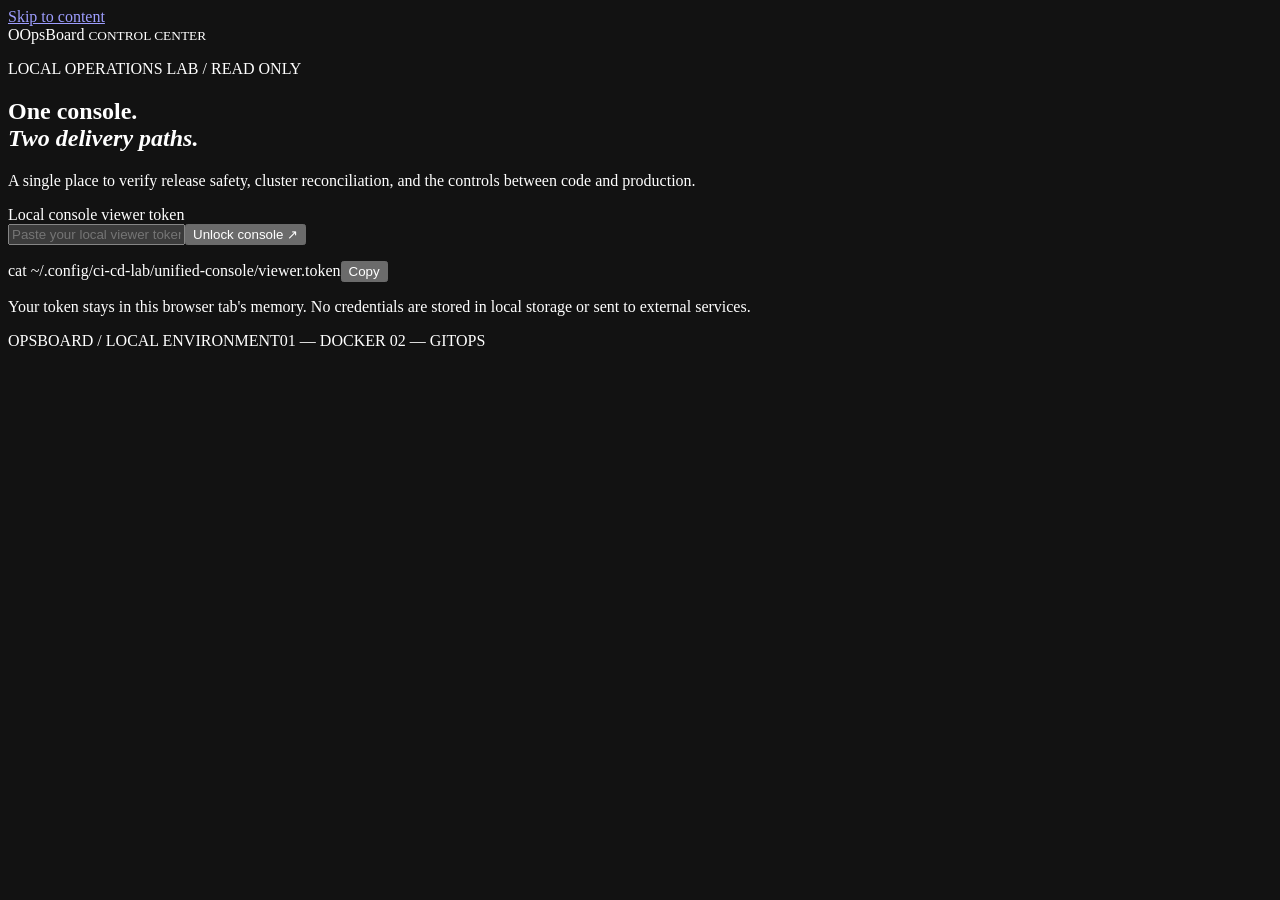
==== unified_console/index.html @ 3fb30f5f "feat: add unified read-only delivery control center" ====
<!doctype html>
<html lang="en">
<head>
  <meta charset="utf-8">
  <meta name="viewport" content="width=device-width, initial-scale=1">
  <meta name="color-scheme" content="dark">
  <meta name="description" content="OpsBoard, a secure local delivery control center for Docker Blue/Green and Kubernetes GitOps.">
  <title>OpsBoard — Delivery control center</title>
  <link rel="stylesheet" href="/assets/style.css">
  <script defer src="/assets/app.js"></script>
</head>
<body>
  <a class="skip" href="#main">Skip to content</a>
  <section class="gate" id="gate" aria-label="Unlock local console">
    <div class="gate-container">
      <div class="gate-brand"><span class="brand-symbol">O<span></span></span><span>OpsBoard <small>CONTROL CENTER</small></span></div>
      <div class="gate-content">
        <p class="eyebrow"><span class="live-dot"></span> LOCAL OPERATIONS LAB / READ ONLY</p>
        <h1>One console.<br><em>Two delivery paths.</em></h1>
        <p class="gate-description">A single place to verify release safety, cluster reconciliation, and the controls between code and production.</p>
        <form id="unlock-form" autocomplete="off">
          <label for="viewer-token">Local console viewer token</label>
          <div class="token-row"><input id="viewer-token" type="password" name="token" minlength="40" spellcheck="false" autocomplete="off" placeholder="Paste your local viewer token" required><button type="submit" id="unlock-button">Unlock console <span aria-hidden="true">↗</span></button></div>
          <p class="form-error" id="unlock-error" role="alert" aria-live="polite"></p>
        </form>
        <div class="gate-help"><span class="inline-code">cat ~/.config/ci-cd-lab/unified-console/viewer.token</span><button class="mini-copy" data-copy="cat ~/.config/ci-cd-lab/unified-console/viewer.token" aria-label="Copy token retrieval command">Copy</button></div>
        <p class="small-muted">Your token stays in this browser tab's memory. No credentials are stored in local storage or sent to external services.</p>
      </div>
      <div class="gate-bottom"><span>OPSBOARD / LOCAL ENVIRONMENT</span><span>01 — DOCKER <i></i> 02 — GITOPS</span></div>
    </div>
  </section>

  <div class="shell" id="shell" hidden>
    <aside class="sidebar" aria-label="Primary navigation">
      <div class="sidebar-head"><span class="brand-symbol small">O<span></span></span><div><strong>OpsBoard</strong><small>DELIVERY CONTROL</small></div></div>
      <div class="workspace-tag"><span class="live-dot"></span><span>Local lab</span><span class="tag-mini">01 / 02</span></div>
      <p class="sidebar-label">WORKSPACE</p>
      <nav class="nav-list" aria-label="Sections">
        <button class="nav-link active" data-view="overview" aria-current="page"><span class="nav-icon">▦</span>Overview<span class="nav-index">01</span></button>
        <button class="nav-link" data-view="docker"><span class="nav-icon">⬡</span>Docker delivery<span class="nav-index">02</span></button>
        <button class="nav-link" data-view="kubernetes"><span class="nav-icon">◇</span>Kubernetes GitOps<span class="nav-index">03</span></button>
        <button class="nav-link" data-view="security"><span class="nav-icon">◈</span>Pipeline &amp; security<span class="nav-index">04</span></button>
        <button class="nav-link" data-view="runbook"><span class="nav-icon">≡</span>Runbooks<span class="nav-index">05</span></button>
      </nav>
      <div class="sidebar-spacer"></div>
      <div class="sidebar-bottom"><div class="read-only-mark"><span class="lock">◦</span><div><strong>Observer mode</strong><small>No privileged web actions</small></div></div><button class="signout" id="lock-console">Lock console <span>↗</span></button></div>
    </aside>

    <div class="workspace">
      <header class="topbar"><div class="crumb">WORKSPACE <span>/</span> <strong id="crumb-label">OVERVIEW</strong></div><div class="topbar-right"><span class="last-sync" id="last-sync">NOT CHECKED</span><button id="refresh" class="refresh-button" aria-label="Refresh operational status">↻ <span>Refresh</span></button><span class="avatar">OB</span></div></header>
      <main id="main" tabindex="-1">
        <section class="page" id="page-overview" data-page="overview">
          <div class="page-intro"><div><p class="eyebrow">OPERATIONS / OVERVIEW <span class="divider-dot">·</span> <span id="overview-date">LIVE STATUS</span></p><h1>Delivery, without the guesswork.</h1><p class="lead">A clear view of what is running, what passed, and what can be safely changed.</p></div><a class="subtle-link" href="https://github.com/Mishkaaass/ci-cd-lab" target="_blank" rel="noopener noreferrer">View repository <span>↗</span></a></div>
          <div class="metric-grid">
            <article class="metric"><div class="metric-top"><span>LIVE DOCKER RELEASE</span><span class="metric-icon">⬡</span></div><strong id="metric-docker">—</strong><div class="metric-bottom"><span class="status-dot" id="dot-docker"></span><span id="metric-docker-detail">Awaiting connection</span></div></article>
            <article class="metric"><div class="metric-top"><span>MAIN BRANCH / CI</span><span class="metric-icon">⌁</span></div><strong id="metric-ci">—</strong><div class="metric-bottom"><span class="status-dot" id="dot-ci"></span><span id="metric-ci-detail">Awaiting connection</span></div></article>
            <article class="metric"><div class="metric-top"><span>GITOPS RECONCILIATION</span><span class="metric-icon">◇</span></div><strong id="metric-argo">—</strong><div class="metric-bottom"><span class="status-dot" id="dot-argo"></span><span id="metric-argo-detail">Awaiting connection</span></div></article>
            <article class="metric"><div class="metric-top"><span>DATABASE PERSISTENCE</span><span class="metric-icon">▤</span></div><strong id="metric-pvc">—</strong><div class="metric-bottom"><span class="status-dot" id="dot-pvc"></span><span id="metric-pvc-detail">Awaiting connection</span></div></article>
          </div>
          <div class="section-heading"><div><p class="eyebrow">01 / RUNTIME</p><h2>Two environments, one release discipline.</h2></div><span class="meta-note">Independent infrastructure · shared controls</span></div>
          <div class="environments">
            <article class="environment-card docker-card"><div class="env-top"><div class="env-icon">⬡</div><span class="tiny-upper">DEPLOYMENT PATH 01</span><span class="env-state" id="docker-state">UNKNOWN</span></div><h3>Docker <span>/</span> Blue–Green</h3><p class="env-text">Validate an inactive candidate. Move traffic only after readiness and release identity checks. Roll back to the exact original.</p><div class="env-rows"><div><span>Active traffic</span><strong id="docker-slot">Not observed</strong></div><div><span>Current release</span><strong class="mono" id="docker-version">—</strong></div><div><span>Deployment history</span><strong id="docker-history">Not connected</strong></div></div><button class="detail-link" data-view="docker">Inspect Docker delivery <span>↗</span></button></article>
            <article class="environment-card kube-card"><div class="env-top"><div class="env-icon">◇</div><span class="tiny-upper">DEPLOYMENT PATH 02</span><span class="env-state" id="kube-state">UNKNOWN</span></div><h3>Kubernetes <span>/</span> GitOps</h3><p class="env-text">Git defines desired state. Argo CD reconciles drift. The application stays pinned to an immutable image digest.</p><div class="env-rows"><div><span>Argo CD</span><strong id="kube-sync">Not observed</strong></div><div><span>Ready / desired</span><strong id="kube-replicas">—</strong></div><div><span>Git revision</span><strong class="mono" id="kube-revision">—</strong></div></div><button class="detail-link" data-view="kubernetes">Inspect GitOps runtime <span>↗</span></button></article>
          </div>
          <div class="section-heading bottom-space"><div><p class="eyebrow">02 / DELIVERY MODEL</p><h2>From source to a verified release.</h2></div><span class="meta-note">No silent promotion to GitOps</span></div>
          <div class="process"><div class="process-step"><span class="step-index">01</span><strong>Pull request</strong><small>Review + branch protection</small></div><span class="process-arrow">→</span><div class="process-step"><span class="step-index">02</span><strong>Seven CI gates</strong><small>Quality, tests, security</small></div><span class="process-arrow">→</span><div class="process-step"><span class="step-index">03</span><strong>Verified image</strong><small>Digest + SBOM + provenance</small></div><span class="process-arrow">→</span><div class="process-step accent-step"><span class="step-index">04</span><strong>Explicit promotion</strong><small>Docker or reviewed GitOps change</small></div></div>
        </section>

        <section class="page" id="page-docker" data-page="docker" hidden><div class="page-intro"><div><p class="eyebrow">DEPLOYMENT PATH 01 / DOCKER</p><h1>Blue–Green delivery.</h1><p class="lead">Release verification before traffic changes. Predictable rollback after deployment.</p></div><span class="outline-tag">LOCAL COMPOSE</span></div>
          <div class="detail-grid"><article class="panel"><p class="eyebrow">PRODUCTION TRAFFIC</p><div class="big-value" id="docker-detail-release">—</div><p class="dim" id="docker-detail-sha">Git SHA not observed</p><div class="two-slots"><div class="slot"><span class="slot-orb blue"></span><span>BLUE</span><strong id="slot-blue">—</strong><small id="slot-blue-state">No signal</small></div><div class="slot"><span class="slot-orb green"></span><span>GREEN</span><strong id="slot-green">—</strong><small id="slot-green-state">No signal</small></div></div><p class="panel-footnote">The active slot is inferred only when Nginx's release identity matches exactly one candidate.</p></article><article class="panel"><p class="eyebrow">RELEASE GUARDRAILS</p><div class="check-row"><span class="check-symbol">01</span><div><strong>Candidate readiness</strong><small>Reject failed health checks before switching</small></div></div><div class="check-row"><span class="check-symbol">02</span><div><strong>Version + SHA identity</strong><small>Confirm the artifact being promoted</small></div></div><div class="check-row"><span class="check-symbol">03</span><div><strong>Reversible traffic switch</strong><small>Validate Nginx config and original rollback target</small></div></div><div class="safe-callout">Operations stay in guarded terminal scripts. This viewer cannot run Docker or change live traffic.</div></article></div>
          <div class="section-heading"><div><p class="eyebrow">DEPLOYMENT HISTORY</p><h2>Recent recorded releases.</h2></div><span id="history-note" class="meta-note">Connect Docker OpsBoard for history</span></div><div class="panel event-panel" id="docker-events"><p class="empty">No events available. Run the local Docker dashboard to expose historical events.</p></div>
        </section>

        <section class="page" id="page-kubernetes" data-page="kubernetes" hidden><div class="page-intro"><div><p class="eyebrow">DEPLOYMENT PATH 02 / GITOPS</p><h1>Desired state is the contract.</h1><p class="lead">Git holds the deployment specification. Argo CD identifies and repairs configuration drift.</p></div><span class="outline-tag">LOCAL KIND CLUSTER</span></div>
          <div class="detail-grid"><article class="panel"><p class="eyebrow">ARGO CD APPLICATION</p><div class="kube-health"><strong class="big-value" id="argo-health">—</strong><span class="state-label" id="argo-sync-state">NOT OBSERVED</span></div><div class="keyvalues"><div><span>Revision tracked</span><strong class="mono" id="argo-revision">—</strong></div><div><span>Deployment ready</span><strong id="argo-ready">—</strong></div><div><span>PostgreSQL PVC</span><strong id="argo-pvc">—</strong></div></div></article><article class="panel"><p class="eyebrow">IMMUTABLE APPLICATION IMAGE</p><p class="dim">The workload must reference a specific image digest. A completed CD run does not automatically change this manifest.</p><div class="digest-box" id="argo-image">Image not observed</div><div class="safe-callout">Promote to Kubernetes with a reviewed manifest change; let Argo CD perform the reconciliation.</div></article></div>
          <div class="section-heading"><div><p class="eyebrow">SELF-HEALING DRILL</p><h2>Prove the cluster returns to Git.</h2></div></div><div class="process process-three"><div class="process-step"><span class="step-index">01</span><strong>Record desired replicas</strong><small>Git manifest defines 1</small></div><span class="process-arrow">→</span><div class="process-step"><span class="step-index">02</span><strong>Introduce drift</strong><small>Temporarily scale to 2 via guarded script</small></div><span class="process-arrow">→</span><div class="process-step accent-step"><span class="step-index">03</span><strong>Observe reconciliation</strong><small>Argo restores 1 · Synced / Healthy</small></div></div>
        </section>

        <section class="page" id="page-security" data-page="security" hidden><div class="page-intro"><div><p class="eyebrow">BUILD TRUST / SUPPLY CHAIN</p><h1>Security is a release condition.</h1><p class="lead">A tested image is not enough. Delivery needs authenticated provenance, explicit gates, and reviewable boundaries.</p></div><a class="subtle-link" id="ci-link" href="https://github.com/Mishkaaass/ci-cd-lab/actions/workflows/ci.yml" target="_blank" rel="noopener noreferrer">Open GitHub CI ↗</a></div>
          <div class="security-hero"><div><p class="eyebrow">LATEST MAIN BRANCH RUN</p><div class="big-value" id="ci-result">—</div><p class="dim" id="ci-revision">Not connected to GitHub Actions</p></div><div class="security-mini"><strong id="ci-count">—</strong><span>REPORTED CI JOBS</span></div></div><div class="section-heading"><div><p class="eyebrow">CHECK EXECUTION</p><h2>What the pipeline actually reported.</h2></div></div><div class="ci-jobs" id="ci-jobs"><p class="empty">Run GitHub CLI authentication to show latest job results.</p></div>
          <div class="section-heading"><div><p class="eyebrow">POLICY MODEL</p><h2>Controls and boundaries.</h2></div></div><div class="security-controls"><article><span>01 / SOURCE</span><strong>Gitleaks + dependency scan</strong><p>Detect exposed secrets and vulnerable packages before promotion.</p></article><article><span>02 / ARTIFACT</span><strong>Trivy + verified digest</strong><p>Apply the image policy and record exactly which artifact passed.</p></article><article><span>03 / PROVENANCE</span><strong>SBOM + build attestations</strong><p>Make dependencies and the build chain inspectable.</p></article><article><span>04 / DEPLOYMENT</span><strong>Restricted promotion</strong><p>GitOps changes are reviewed separately from image publication.</p></article></div><p class="fineprint">Policy descriptions reflect the repository design. Live green indicators above appear only when GitHub returns successful job results.</p>
        </section>

        <section class="page" id="page-runbook" data-page="runbook" hidden><div class="page-intro"><div><p class="eyebrow">OPERATOR NOTES / LOCAL LAB</p><h1>Make the safe path obvious.</h1><p class="lead">Short, reproducible commands. Privileged actions stay in the terminal with explicit review.</p></div><span class="outline-tag">READ-ONLY CONSOLE</span></div>
          <div class="runbook-grid"><article class="panel"><p class="eyebrow">DOCKER / BLUE–GREEN</p><h2>Check and exercise release safety.</h2><p class="dim">Run from the repository root. An unhealthy candidate must not receive traffic.</p><div class="command"><code>bash scripts/reviewer.sh doctor</code><button data-copy="bash scripts/reviewer.sh doctor">Copy</button></div><div class="command"><code>bash scripts/reviewer.sh status</code><button data-copy="bash scripts/reviewer.sh status">Copy</button></div><div class="command"><code>bash scripts/reviewer.sh drill</code><button data-copy="bash scripts/reviewer.sh drill">Copy</button></div><p class="runbook-note">Drill recreates an inactive candidate, verifies promotion and performs exact rollback.</p></article><article class="panel"><p class="eyebrow">KUBERNETES / GITOPS</p><h2>Inspect desired state and drift.</h2><p class="dim">Requires the dedicated kind cluster and pinned kubeconfig.</p><div class="command"><code>bash scripts/gitops-demo.sh doctor</code><button data-copy="bash scripts/gitops-demo.sh doctor">Copy</button></div><div class="command"><code>bash scripts/gitops-demo.sh status</code><button data-copy="bash scripts/gitops-demo.sh status">Copy</button></div><div class="command"><code>bash scripts/gitops-demo.sh drift-test</code><button data-copy="bash scripts/gitops-demo.sh drift-test">Copy</button></div><p class="runbook-note">Drift test temporarily changes replica count, then verifies Argo CD reconciliation.</p></article></div>
          <div class="runbook-bottom"><div><strong>Why are there two paths?</strong><p>They solve different problems. Docker demonstrates the mechanics of safe traffic promotion and rollback; GitOps demonstrates declarative control of an independent cluster. The console observes both without combining their permissions.</p></div><div><strong>What this lab does not claim</strong><p>No public-cloud deployment, enterprise SSO, managed backup or automatic GitOps image promotion. A bound PVC is persistent storage, not a verified backup.</p></div></div>
        </section>
      </main>
      <footer class="footer"><span>OPSBOARD / DELIVERY ENGINEERING</span><span>LOCAL-ONLY · READ-ONLY · NO TELEMETRY</span><span id="footer-status" aria-live="polite">STATUS NOT OBSERVED</span></footer>
    </div>
  </div>
  <div class="toast" id="toast" role="status" aria-live="polite"></div>
</body>
</html>
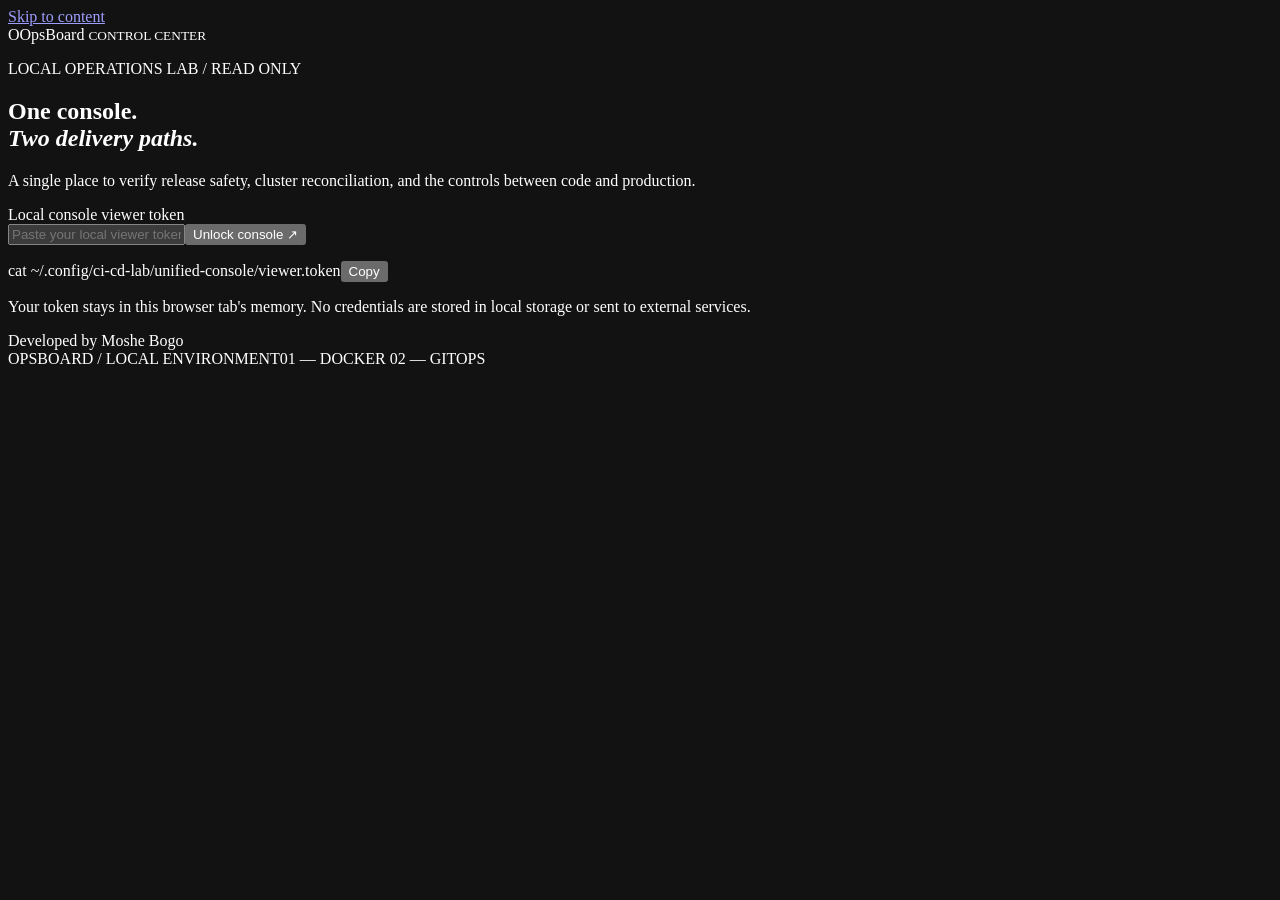
==== commit 33a61063: "feat: guided live terminal and visible sudo authorization" ====
--- a/unified_console/index.html
+++ b/unified_console/index.html
@@ -26,6 +26,7 @@
         <div class="gate-help"><span class="inline-code">cat ~/.config/ci-cd-lab/unified-console/viewer.token</span><button class="mini-copy" data-copy="cat ~/.config/ci-cd-lab/unified-console/viewer.token" aria-label="Copy token retrieval command">Copy</button></div>
         <p class="small-muted">Your token stays in this browser tab's memory. No credentials are stored in local storage or sent to external services.</p>
       </div>
+      <div class="gate-credit">Developed by Moshe Bogo</div>
       <div class="gate-bottom"><span>OPSBOARD / LOCAL ENVIRONMENT</span><span>01 — DOCKER <i></i> 02 — GITOPS</span></div>
     </div>
   </section>
@@ -40,17 +41,19 @@
         <button class="nav-link" data-view="docker"><span class="nav-icon">⬡</span>Docker delivery<span class="nav-index">02</span></button>
         <button class="nav-link" data-view="kubernetes"><span class="nav-icon">◇</span>Kubernetes GitOps<span class="nav-index">03</span></button>
         <button class="nav-link" data-view="security"><span class="nav-icon">◈</span>Pipeline &amp; security<span class="nav-index">04</span></button>
-        <button class="nav-link" data-view="runbook"><span class="nav-icon">≡</span>Runbooks<span class="nav-index">05</span></button>
+        <button class="nav-link" data-view="showcase"><span class="nav-icon">▶</span>Live demo<span class="nav-index">05</span></button>
+        <button class="nav-link" data-view="runbook"><span class="nav-icon">≡</span>Runbooks<span class="nav-index">06</span></button>
       </nav>
       <div class="sidebar-spacer"></div>
-      <div class="sidebar-bottom"><div class="read-only-mark"><span class="lock">◦</span><div><strong>Observer mode</strong><small>No privileged web actions</small></div></div><button class="signout" id="lock-console">Lock console <span>↗</span></button></div>
+      <div class="sidebar-bottom"><div class="read-only-mark"><span class="lock">◦</span><div><strong>Local lab</strong><small>Scoped demo mode, opt-in only</small></div></div><button class="signout" id="lock-console">Lock console <span>↗</span></button></div>
     </aside>
 
     <div class="workspace">
-      <header class="topbar"><div class="crumb">WORKSPACE <span>/</span> <strong id="crumb-label">OVERVIEW</strong></div><div class="topbar-right"><span class="last-sync" id="last-sync">NOT CHECKED</span><button id="refresh" class="refresh-button" aria-label="Refresh operational status">↻ <span>Refresh</span></button><span class="avatar">OB</span></div></header>
+      <header class="topbar"><div class="crumb">WORKSPACE <span>/</span> <strong id="crumb-label">OVERVIEW</strong></div><div class="topbar-right"><span class="last-sync" id="last-sync">NOT CHECKED</span><button id="refresh" class="refresh-button" aria-label="Refresh operational status">↻ <span>Refresh</span></button><span class="header-credit">Developed by Moshe Bogo</span><span class="avatar">OB</span></div></header>
       <main id="main" tabindex="-1">
         <section class="page" id="page-overview" data-page="overview">
           <div class="page-intro"><div><p class="eyebrow">OPERATIONS / OVERVIEW <span class="divider-dot">·</span> <span id="overview-date">LIVE STATUS</span></p><h1>Delivery, without the guesswork.</h1><p class="lead">A clear view of what is running, what passed, and what can be safely changed.</p></div><a class="subtle-link" href="https://github.com/Mishkaaass/ci-cd-lab" target="_blank" rel="noopener noreferrer">View repository <span>↗</span></a></div>
+          <div class="intro-cta"><div><span class="intro-kicker">INTERACTIVE WALKTHROUGH</span><strong>See a release fail safely, recover, and return to Git.</strong><span>One guided run · Real deployment events · No guesswork.</span></div><button class="primary-cta" data-view="showcase">Open live demo <span aria-hidden="true">↗</span></button></div>
           <div class="metric-grid">
             <article class="metric"><div class="metric-top"><span>LIVE DOCKER RELEASE</span><span class="metric-icon">⬡</span></div><strong id="metric-docker">—</strong><div class="metric-bottom"><span class="status-dot" id="dot-docker"></span><span id="metric-docker-detail">Awaiting connection</span></div></article>
             <article class="metric"><div class="metric-top"><span>MAIN BRANCH / CI</span><span class="metric-icon">⌁</span></div><strong id="metric-ci">—</strong><div class="metric-bottom"><span class="status-dot" id="dot-ci"></span><span id="metric-ci-detail">Awaiting connection</span></div></article>
@@ -67,7 +70,7 @@
         </section>
 
         <section class="page" id="page-docker" data-page="docker" hidden><div class="page-intro"><div><p class="eyebrow">DEPLOYMENT PATH 01 / DOCKER</p><h1>Blue–Green delivery.</h1><p class="lead">Release verification before traffic changes. Predictable rollback after deployment.</p></div><span class="outline-tag">LOCAL COMPOSE</span></div>
-          <div class="detail-grid"><article class="panel"><p class="eyebrow">PRODUCTION TRAFFIC</p><div class="big-value" id="docker-detail-release">—</div><p class="dim" id="docker-detail-sha">Git SHA not observed</p><div class="two-slots"><div class="slot"><span class="slot-orb blue"></span><span>BLUE</span><strong id="slot-blue">—</strong><small id="slot-blue-state">No signal</small></div><div class="slot"><span class="slot-orb green"></span><span>GREEN</span><strong id="slot-green">—</strong><small id="slot-green-state">No signal</small></div></div><p class="panel-footnote">The active slot is inferred only when Nginx's release identity matches exactly one candidate.</p></article><article class="panel"><p class="eyebrow">RELEASE GUARDRAILS</p><div class="check-row"><span class="check-symbol">01</span><div><strong>Candidate readiness</strong><small>Reject failed health checks before switching</small></div></div><div class="check-row"><span class="check-symbol">02</span><div><strong>Version + SHA identity</strong><small>Confirm the artifact being promoted</small></div></div><div class="check-row"><span class="check-symbol">03</span><div><strong>Reversible traffic switch</strong><small>Validate Nginx config and original rollback target</small></div></div><div class="safe-callout">Operations stay in guarded terminal scripts. This viewer cannot run Docker or change live traffic.</div></article></div>
+          <div class="detail-grid"><article class="panel"><p class="eyebrow">PRODUCTION TRAFFIC</p><div class="big-value" id="docker-detail-release">—</div><p class="dim" id="docker-detail-sha">Git SHA not observed</p><div class="two-slots"><div class="slot"><span class="slot-orb blue"></span><span>BLUE</span><strong id="slot-blue">—</strong><small id="slot-blue-state">No signal</small></div><div class="slot"><span class="slot-orb green"></span><span>GREEN</span><strong id="slot-green">—</strong><small id="slot-green-state">No signal</small></div></div><p class="panel-footnote">The active slot is inferred only when Nginx's release identity matches exactly one candidate.</p></article><article class="panel"><p class="eyebrow">RELEASE GUARDRAILS</p><div class="check-row"><span class="check-symbol">01</span><div><strong>Candidate readiness</strong><small>Reject failed health checks before switching</small></div></div><div class="check-row"><span class="check-symbol">02</span><div><strong>Version + SHA identity</strong><small>Confirm the artifact being promoted</small></div></div><div class="check-row"><span class="check-symbol">03</span><div><strong>Reversible traffic switch</strong><small>Validate Nginx config and original rollback target</small></div></div><div class="safe-callout">Only the explicitly enabled local showcase supervisor can request two fixed guarded lab drills. Standalone viewer mode cannot alter the lab.</div></article></div>
           <div class="section-heading"><div><p class="eyebrow">DEPLOYMENT HISTORY</p><h2>Recent recorded releases.</h2></div><span id="history-note" class="meta-note">Connect Docker OpsBoard for history</span></div><div class="panel event-panel" id="docker-events"><p class="empty">No events available. Run the local Docker dashboard to expose historical events.</p></div>
         </section>
 
@@ -81,12 +84,44 @@
           <div class="section-heading"><div><p class="eyebrow">POLICY MODEL</p><h2>Controls and boundaries.</h2></div></div><div class="security-controls"><article><span>01 / SOURCE</span><strong>Gitleaks + dependency scan</strong><p>Detect exposed secrets and vulnerable packages before promotion.</p></article><article><span>02 / ARTIFACT</span><strong>Trivy + verified digest</strong><p>Apply the image policy and record exactly which artifact passed.</p></article><article><span>03 / PROVENANCE</span><strong>SBOM + build attestations</strong><p>Make dependencies and the build chain inspectable.</p></article><article><span>04 / DEPLOYMENT</span><strong>Restricted promotion</strong><p>GitOps changes are reviewed separately from image publication.</p></article></div><p class="fineprint">Policy descriptions reflect the repository design. Live green indicators above appear only when GitHub returns successful job results.</p>
         </section>
 
-        <section class="page" id="page-runbook" data-page="runbook" hidden><div class="page-intro"><div><p class="eyebrow">OPERATOR NOTES / LOCAL LAB</p><h1>Make the safe path obvious.</h1><p class="lead">Short, reproducible commands. Privileged actions stay in the terminal with explicit review.</p></div><span class="outline-tag">READ-ONLY CONSOLE</span></div>
-          <div class="runbook-grid"><article class="panel"><p class="eyebrow">DOCKER / BLUE–GREEN</p><h2>Check and exercise release safety.</h2><p class="dim">Run from the repository root. An unhealthy candidate must not receive traffic.</p><div class="command"><code>bash scripts/reviewer.sh doctor</code><button data-copy="bash scripts/reviewer.sh doctor">Copy</button></div><div class="command"><code>bash scripts/reviewer.sh status</code><button data-copy="bash scripts/reviewer.sh status">Copy</button></div><div class="command"><code>bash scripts/reviewer.sh drill</code><button data-copy="bash scripts/reviewer.sh drill">Copy</button></div><p class="runbook-note">Drill recreates an inactive candidate, verifies promotion and performs exact rollback.</p></article><article class="panel"><p class="eyebrow">KUBERNETES / GITOPS</p><h2>Inspect desired state and drift.</h2><p class="dim">Requires the dedicated kind cluster and pinned kubeconfig.</p><div class="command"><code>bash scripts/gitops-demo.sh doctor</code><button data-copy="bash scripts/gitops-demo.sh doctor">Copy</button></div><div class="command"><code>bash scripts/gitops-demo.sh status</code><button data-copy="bash scripts/gitops-demo.sh status">Copy</button></div><div class="command"><code>bash scripts/gitops-demo.sh drift-test</code><button data-copy="bash scripts/gitops-demo.sh drift-test">Copy</button></div><p class="runbook-note">Drift test temporarily changes replica count, then verifies Argo CD reconciliation.</p></article></div>
+        <section class="page" id="page-showcase" data-page="showcase" hidden>
+          <div class="page-intro"><div><p class="eyebrow">INTERACTIVE DEMONSTRATION / LAB-ONLY</p><h1>A verified release. In real time.</h1><p class="lead">A broken candidate is blocked, a healthy release reaches Green, then rollback restores the exact original. Argo CD separately proves self-healing.</p></div><span class="outline-tag">LIVE EVIDENCE</span></div>
+          <div class="showcase-hero">
+            <div class="showcase-copy"><p class="eyebrow">LIVE DEMO · LOCAL OPERATOR</p><h2>Watch the actual control flow.</h2><p>A single, predefined demonstration. Actions run only against the dedicated local lab while its terminal supervisor is active.</p><div class="showcase-indicator"><span class="showcase-light" id="showcase-light"></span><strong id="showcase-state">Checking local supervisor</strong><span id="showcase-summary">Reading current session...</span></div></div>
+            <div class="showcase-actions"><button class="showcase-primary" data-start="all" disabled>Run full showcase <span aria-hidden="true">↗</span></button><div class="showcase-secondary"><button data-start="docker" disabled>Docker drill</button><button data-start="gitops" disabled>GitOps drift test</button></div><p class="showcase-note">Guarded local changes only. During the Docker drill the Green slot is briefly active, then traffic returns to Blue. The timeline below retains each transition.</p></div>
+          </div>
+          <div class="showcase-attention" id="showcase-attention" role="alert" aria-live="assertive" hidden>
+            <div class="attention-icon" aria-hidden="true">!</div>
+            <div><strong id="showcase-attention-title">Action needed in terminal</strong><p id="showcase-attention-message">Complete authorization in the launcher terminal.</p></div>
+            <span class="attention-location">LOCAL TERMINAL</span>
+          </div>
+          <div class="showcase-stats"><div><span>DOCKER PHASE</span><strong id="showcase-docker">Waiting</strong></div><div><span>GITOPS PHASE</span><strong id="showcase-gitops">Waiting</strong></div><div><span>LAST SESSION</span><strong id="showcase-when">—</strong></div></div>
+          <div class="showcase-evidence-head"><div><p class="eyebrow">LIVE EVIDENCE / TWO VIEWS</p><h2>See the checks, not just the outcome.</h2></div><span class="meta-note" id="showcase-event-count">No events</span></div>
+          <div class="showcase-inspection">
+            <section class="showcase-evidence-card" aria-label="Verified event timeline">
+              <div class="evidence-card-heading"><strong>Verified event timeline</strong><small>Milestones retained after rollback</small></div>
+              <div class="showcase-timeline" id="showcase-events" aria-live="polite" aria-relevant="additions text"><p class="empty">The launcher will enable live drills; their results will remain visible after rollback.</p></div>
+            </section>
+            <section class="showcase-evidence-card showcase-terminal-card" aria-label="Read-only live process output">
+              <div class="terminal-heading">
+                <div><span class="terminal-symbol">›_</span><strong>Live terminal</strong><small>Sanitized output from guarded scripts</small></div>
+                <div class="terminal-actions"><span class="terminal-live-dot" id="terminal-live-dot"></span><button id="terminal-copy" type="button" disabled>Copy log</button></div>
+              </div>
+              <div class="terminal-output" id="showcase-terminal-output" role="log" aria-live="off" aria-label="Selected real script output">
+                <div id="showcase-terminal-lines"><div class="terminal-empty">Waiting for the first lab run. No shell access is provided here.</div></div>
+              </div>
+              <div class="terminal-caption"><span>READ-ONLY · STRICT OUTPUT ALLOWLIST</span><span id="terminal-line-count">0 lines</span></div>
+            </section>
+          </div>
+          <div class="showcase-help"><strong>First time here?</strong><span>In the repository, run <code>bash scripts/showcase.sh</code> once and leave that terminal open. Return to this page to start a real drill. A plain <code>unified-console.sh serve</code> session is intentionally view-only.</span></div>
+        </section>
+
+        <section class="page" id="page-runbook" data-page="runbook" hidden><div class="page-intro"><div><p class="eyebrow">OPERATOR NOTES / LOCAL LAB</p><h1>Make the safe path obvious.</h1><p class="lead">For most reviewers, start the guided console once. Use the commands below only for manual inspection.</p></div><span class="outline-tag">GUIDED LOCAL LAB</span></div>
+          <div class="showcase-help runbook-start"><strong>Recommended first step: <code>bash scripts/showcase.sh</code></strong><span>One terminal starts the local console, prepares the Docker lab if needed and connects the history API. Then open <code>http://127.0.0.1:18002/</code> and use Live demo. The separate view-only console remains available via <code>bash scripts/unified-console.sh serve</code>.</span></div><div class="runbook-grid"><article class="panel"><p class="eyebrow">DOCKER / BLUE–GREEN</p><h2>Check and exercise release safety.</h2><p class="dim">Run from the repository root. An unhealthy candidate must not receive traffic.</p><div class="command"><code>bash scripts/reviewer.sh doctor</code><button data-copy="bash scripts/reviewer.sh doctor">Copy</button></div><div class="command"><code>bash scripts/reviewer.sh status</code><button data-copy="bash scripts/reviewer.sh status">Copy</button></div><div class="command"><code>bash scripts/reviewer.sh drill</code><button data-copy="bash scripts/reviewer.sh drill">Copy</button></div><p class="runbook-note">Drill recreates an inactive candidate, verifies promotion and performs exact rollback.</p></article><article class="panel"><p class="eyebrow">KUBERNETES / GITOPS</p><h2>Inspect desired state and drift.</h2><p class="dim">Requires the dedicated kind cluster and pinned kubeconfig.</p><div class="command"><code>bash scripts/gitops-demo.sh doctor</code><button data-copy="bash scripts/gitops-demo.sh doctor">Copy</button></div><div class="command"><code>bash scripts/gitops-demo.sh status</code><button data-copy="bash scripts/gitops-demo.sh status">Copy</button></div><div class="command"><code>bash scripts/gitops-demo.sh drift-test</code><button data-copy="bash scripts/gitops-demo.sh drift-test">Copy</button></div><p class="runbook-note">Drift test temporarily changes replica count, then verifies Argo CD reconciliation.</p></article></div>
           <div class="runbook-bottom"><div><strong>Why are there two paths?</strong><p>They solve different problems. Docker demonstrates the mechanics of safe traffic promotion and rollback; GitOps demonstrates declarative control of an independent cluster. The console observes both without combining their permissions.</p></div><div><strong>What this lab does not claim</strong><p>No public-cloud deployment, enterprise SSO, managed backup or automatic GitOps image promotion. A bound PVC is persistent storage, not a verified backup.</p></div></div>
         </section>
       </main>
-      <footer class="footer"><span>OPSBOARD / DELIVERY ENGINEERING</span><span>LOCAL-ONLY · READ-ONLY · NO TELEMETRY</span><span id="footer-status" aria-live="polite">STATUS NOT OBSERVED</span></footer>
+      <footer class="footer"><span>OPSBOARD / DELIVERY ENGINEERING</span><span>LOCAL-ONLY · EXPLICIT DEMO AUTHORIZATION · NO TELEMETRY</span><span id="footer-status" aria-live="polite">STATUS NOT OBSERVED</span></footer>
     </div>
   </div>
   <div class="toast" id="toast" role="status" aria-live="polite"></div>
